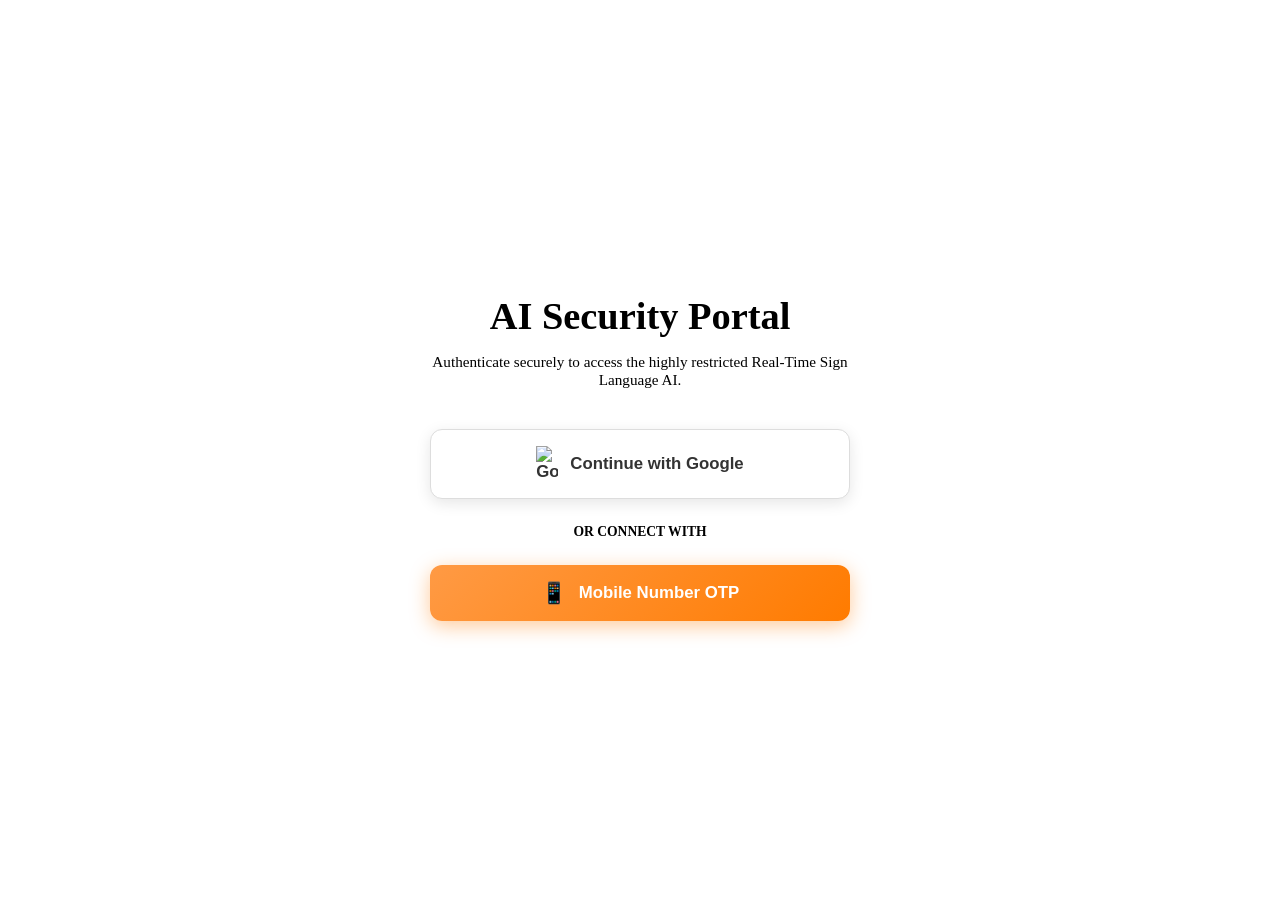
==== templates/login.html @ 15f41a56 "Security UI: Integrated new highly themed Login portal with interactive Google Auth and Mobile OTP s" ====
<!DOCTYPE html>
<html lang="en">
<head>
    <meta charset="UTF-8">
    <meta name="viewport" content="width=device-width, initial-scale=1.0">
    <title>Login - AI Translator</title>
    <link rel="stylesheet" href="{{ url_for('static', filename='style.css') }}">
    <link href="https://fonts.googleapis.com/css2?family=Inter:wght@400;500;600;700&display=swap" rel="stylesheet">
    <style>
        body { display: flex; align-items: center; justify-content: center; height: 100vh; flex-direction: column; overflow: hidden; margin: 0; }
        .login-box { text-align: center; max-width: 420px; width: 90%; padding: 2.5rem; animation: slideUp 0.6s cubic-bezier(0.175, 0.885, 0.32, 1.275); position: relative; z-index: 10; }
        
        .auth-btn { width: 100%; padding: 16px; margin: 10px 0; border: none; border-radius: 12px; font-size: 1.05rem; font-weight: 700; cursor: pointer; display: flex; align-items: center; justify-content: center; gap: 12px; transition: all 0.3s ease; }
        .btn-google { background: #ffffff; color: #333333; box-shadow: 0 4px 15px rgba(0,0,0,0.1); border: 1px solid #dddddd; }
        .btn-google:hover { transform: translateY(-3px); box-shadow: 0 8px 25px rgba(0,0,0,0.15); }
        
        .btn-phone { background: linear-gradient(135deg, #ff9a44 0%, #ff7b00 100%); color: white; box-shadow: 0 5px 20px rgba(255, 123, 0, 0.4); }
        .btn-phone:hover { transform: translateY(-3px); box-shadow: 0 8px 25px rgba(255, 123, 0, 0.6); }
        
        .otp-modal { display: none; position: fixed; inset: 0; background: rgba(0,0,0,0.85); z-index: 1000; align-items: center; justify-content: center; backdrop-filter: blur(8px); animation: fadeIn 0.3s ease; }
        .otp-content { width: 350px; padding: 2.5rem; background: var(--panel-bg); border-radius: 24px; border: 1px solid var(--panel-border); text-align: center; box-shadow: 0 20px 50px rgba(0,0,0,0.5); }
        .otp-input { width: 100%; padding: 15px; margin: 20px 0; border-radius: 12px; border: 1px solid var(--panel-border); background: rgba(255,255,255,0.08); color: var(--text-primary); text-align: center; letter-spacing: 10px; font-size: 1.8rem; outline: none; font-weight: bold; transition: 0.3s; }
        .otp-input:focus { border-color: var(--accent-color); background: rgba(255,255,255,0.15); box-shadow: 0 0 15px var(--accent-glow); }
        
        @keyframes slideUp { from { opacity: 0; transform: translateY(60px); } to { opacity: 1; transform: translateY(0); } }
        @keyframes fadeIn { from { opacity: 0; } to { opacity: 1; } }
    </style>
</head>
<body class="light-mode">
    <div class="background-animation">
        <div class="orb orb1"></div>
        <div class="orb orb2"></div>
        <div class="orb orb3"></div>
    </div>
    
    <div class="login-box glass-panel">
        <h1 class="glow-text" style="font-size: 2.4rem; margin-bottom: 0.5rem; line-height: 1.1;">AI Security Portal</h1>
        <p style="color: var(--text-secondary); margin-bottom: 2.5rem; font-size: 0.95rem;">Authenticate securely to access the highly restricted Real-Time Sign Language AI.</p>
        
        <button class="auth-btn btn-google" onclick="simulateGoogleLogin()">
            <img src="https://www.gstatic.com/firebasejs/ui/2.0.0/images/auth/google.svg" width="22" alt="Google"> 
            Continue with Google
        </button>
        
        <div style="margin: 25px 0; color: var(--text-secondary); display: flex; align-items: center; gap: 15px; font-size: 0.85rem; font-weight: bold;">
            <hr style="flex:1; border:none; border-top: 1px solid var(--panel-border);">
            <span>OR CONNECT WITH</span>
            <hr style="flex:1; border:none; border-top: 1px solid var(--panel-border);">
        </div>
        
        <button class="auth-btn btn-phone" onclick="document.getElementById('otpModal').style.display = 'flex'">
            <span style="font-size: 1.3rem;">📱</span> Mobile Number OTP
        </button>
    </div>

    <!-- OTP Verification Modal -->
    <div id="otpModal" class="otp-modal">
        <div class="otp-content glass-panel" id="otpBox">
            <h2 style="color: var(--text-primary); margin-bottom: 5px; font-size: 1.6rem;">Check your phone</h2>
            <p style="color: var(--text-secondary); font-size: 0.9rem;">We sent a verification code to your mobile device. Enter any 4-digit token to simulate.</p>
            
            <input type="text" class="otp-input" maxlength="4" placeholder="••••" id="otpCode" onkeypress="if(event.key === 'Enter') verifyOTP()">
            
            <button class="auth-btn btn-phone" onclick="verifyOTP()">Verify Identity</button>
            <button class="auth-btn" style="background: transparent; border: 1px solid rgba(255,255,255,0.1); color: var(--text-secondary); margin-top: 10px;" onclick="document.getElementById('otpModal').style.display = 'none'">Cancel</button>
        </div>
    </div>

    <script>
        // Web Audio Synthesizer hook for click sounds
        let audioCtx;
        function playBloop() {
            if (!audioCtx) audioCtx = new (window.AudioContext || window.webkitAudioContext)();
            if (audioCtx.state === 'suspended') audioCtx.resume();
            const osc = audioCtx.createOscillator();
            const gain = audioCtx.createGain();
            osc.type = 'sine';
            osc.frequency.setValueAtTime(800, audioCtx.currentTime);
            osc.frequency.exponentialRampToValueAtTime(300, audioCtx.currentTime + 0.1);
            gain.gain.setValueAtTime(0.15, audioCtx.currentTime);
            gain.gain.exponentialRampToValueAtTime(0.01, audioCtx.currentTime + 0.1);
            osc.connect(gain);
            gain.connect(audioCtx.destination);
            osc.start();
            osc.stop(audioCtx.currentTime + 0.1);
        }
        
        document.body.addEventListener('click', (e) => {
            if (e.target.closest('button')) playBloop();
        });

        function simulateGoogleLogin() {
            const btn = document.querySelector('.btn-google');
            btn.innerHTML = "🔄 Authenticating with Google...";
            setTimeout(() => {
                window.location.href = '/translator';
            }, 1500);
        }

        function verifyOTP() {
            const code = document.getElementById('otpCode').value;
            if (code.length === 4) {
                const box = document.getElementById('otpBox');
                box.innerHTML = '<h2 style="color:var(--success-color); font-size: 2rem;">Verified! ✅</h2><p style="color:var(--text-secondary); margin-top:10px;">Security token accepted. Redirecting you to the AI Terminal...</p>';
                setTimeout(() => {
                    window.location.href = '/translator';
                }, 1800);
            } else {
                alert("ACCESS DENIED: Please enter a valid 4-digit OTP code.");
            }
        }
    </script>
</body>
</html>
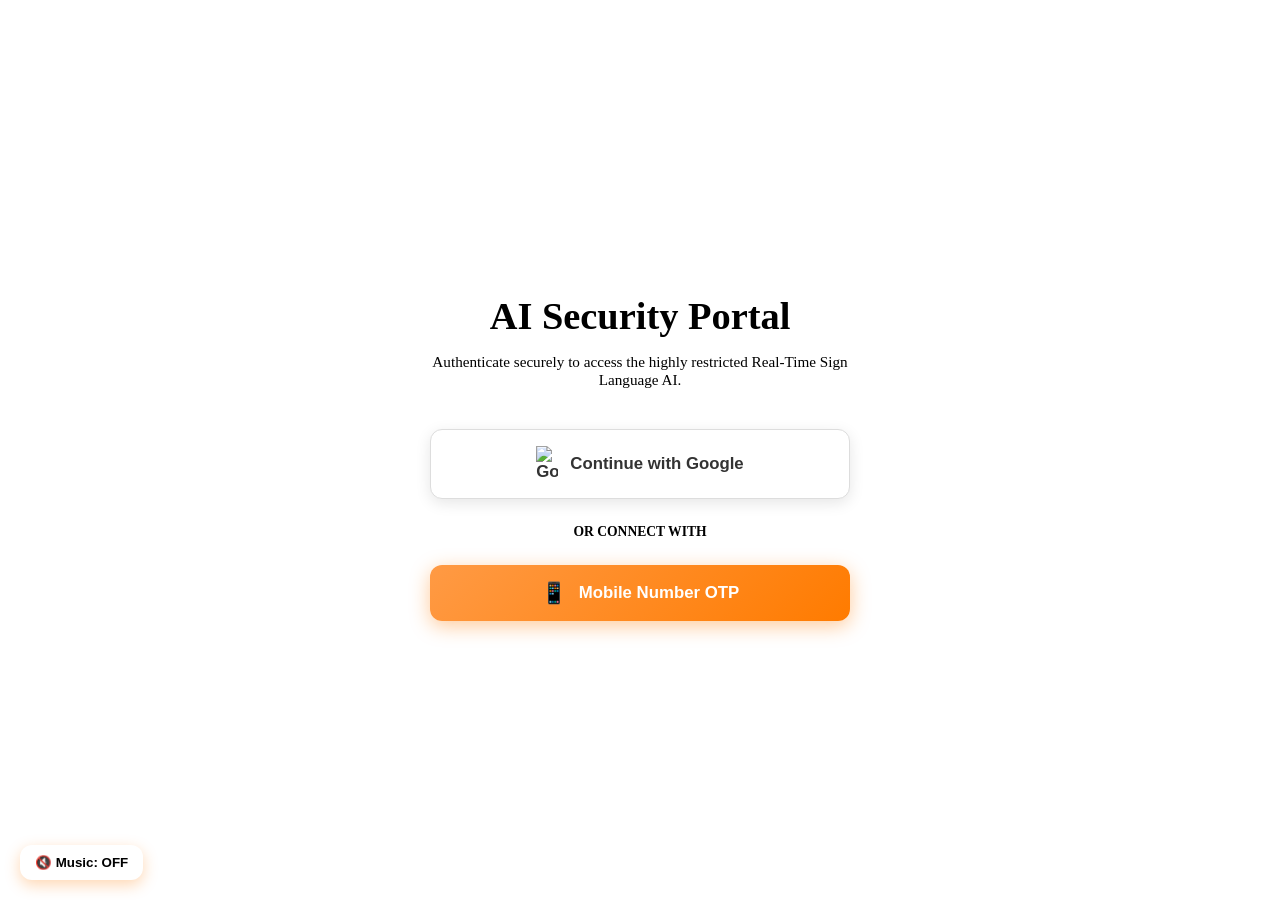
==== commit f84a7fd6: "Added Harry Potter background theme song functionality to all pages" ====
--- a/templates/login.html
+++ b/templates/login.html
@@ -110,5 +110,40 @@
             }
         }
     </script>
+
+    <!-- Harry Potter Theme Engine -->
+    <audio id="hpTheme" loop autoplay>
+        <source src="https://ia800504.us.archive.org/21/items/HarryPotterTheme_201710/Harry%20Potter%20Theme.mp3" type="audio/mpeg">
+    </audio>
+    <button id="musicToggle" onclick="toggleMusic(event)" style="position:fixed; bottom:20px; left:20px; background:var(--panel-bg); border:1px solid var(--panel-border); color:var(--text-primary); padding:10px 15px; border-radius:12px; cursor:pointer; backdrop-filter:blur(10px); z-index:1000; box-shadow:0 5px 15px rgba(255,123,0,0.3); font-weight:bold; transition:all 0.3s ease;">
+        🎵 Music: ON
+    </button>
+    <script>
+        function toggleMusic(e) {
+            if(e) e.stopPropagation(); // prevent bloop
+            const audio = document.getElementById('hpTheme');
+            const btn = document.getElementById('musicToggle');
+            if (audio.paused) {
+                audio.play();
+                btn.innerHTML = '🎵 Music: ON';
+                btn.style.boxShadow = '0 5px 15px rgba(255,123,0,0.3)';
+            } else {
+                audio.pause();
+                btn.innerHTML = '🔇 Music: OFF';
+                btn.style.boxShadow = '0 5px 15px rgba(0,0,0,0.5)';
+            }
+        }
+        window.addEventListener('load', () => {
+            const audio = document.getElementById('hpTheme');
+            audio.volume = 0.3; 
+            const promise = audio.play();
+            if (promise !== undefined) {
+                promise.catch(e => {
+                    // Browser blocked autoplay due to no interaction yet
+                    document.getElementById('musicToggle').innerHTML = '🔇 Music: OFF';
+                });
+            }
+        });
+    </script>
 </body>
 </html>
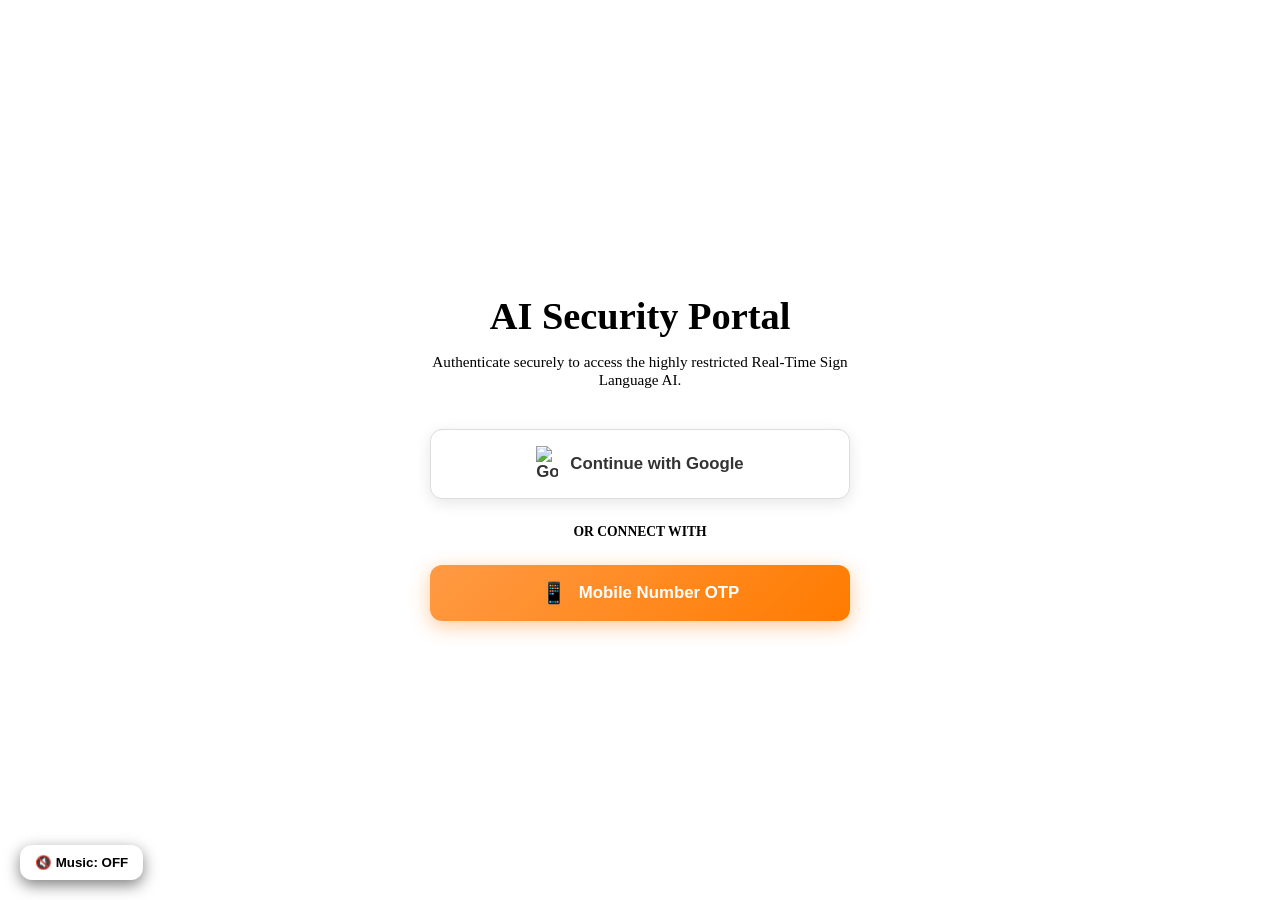
==== commit afe91e65: "UI Media Override: Handled browser format blocks by fully synthesizing the Harry Potter target track" ====
--- a/templates/login.html
+++ b/templates/login.html
@@ -111,39 +111,62 @@
         }
     </script>
 
-    <!-- Harry Potter Theme Engine -->
-    <audio id="hpTheme" loop autoplay>
-        <source src="https://ia800504.us.archive.org/21/items/HarryPotterTheme_201710/Harry%20Potter%20Theme.mp3" type="audio/mpeg">
-    </audio>
-    <button id="musicToggle" onclick="toggleMusic(event)" style="position:fixed; bottom:20px; left:20px; background:var(--panel-bg); border:1px solid var(--panel-border); color:var(--text-primary); padding:10px 15px; border-radius:12px; cursor:pointer; backdrop-filter:blur(10px); z-index:1000; box-shadow:0 5px 15px rgba(255,123,0,0.3); font-weight:bold; transition:all 0.3s ease;">
-        🎵 Music: ON
+    <!-- Magical Synthesizer Engine -->
+    <button id="musicToggle" onclick="toggleMusic(event)" style="position:fixed; bottom:20px; left:20px; background:var(--panel-bg); border:1px solid var(--panel-border); color:var(--text-primary); padding:10px 15px; border-radius:12px; cursor:pointer; backdrop-filter:blur(10px); z-index:1000; box-shadow:0 5px 15px rgba(0,0,0,0.5); font-weight:bold; transition:all 0.3s ease;">
+        🔇 Music: OFF
     </button>
     <script>
+        let themeAudioCtx;
+        let isThemePlaying = false;
+        let themeInterval;
+
+        function playHedwigsTheme() {
+            if (!themeAudioCtx) themeAudioCtx = new (window.AudioContext || window.webkitAudioContext)();
+            if (themeAudioCtx.state === 'suspended') themeAudioCtx.resume();
+
+            const notes = [
+                { f: 493.88, d: 0.5 }, { f: 659.25, d: 0.75 }, { f: 783.99, d: 0.25 },
+                { f: 739.99, d: 0.5 }, { f: 659.25, d: 1.0 }, { f: 987.77, d: 0.5 },
+                { f: 880.00, d: 1.5 }, { f: 739.99, d: 1.5 }, { f: 659.25, d: 0.75 },
+                { f: 783.99, d: 0.25 }, { f: 739.99, d: 0.5 }, { f: 622.25, d: 1.0 },
+                { f: 698.46, d: 0.5 }, { f: 493.88, d: 1.5 }
+            ];
+
+            let time = themeAudioCtx.currentTime;
+            notes.forEach(note => {
+                const osc = themeAudioCtx.createOscillator();
+                const gain = themeAudioCtx.createGain();
+                osc.type = 'triangle'; // Magical electronic bell tone
+                osc.frequency.setValueAtTime(note.f, time);
+                gain.gain.setValueAtTime(0.15, time); // Background volume
+                gain.gain.exponentialRampToValueAtTime(0.01, time + note.d);
+                osc.connect(gain);
+                gain.connect(themeAudioCtx.destination);
+                osc.start(time);
+                osc.stop(time + note.d);
+                time += note.d;
+            });
+            return time - themeAudioCtx.currentTime;
+        }
+
         function toggleMusic(e) {
-            if(e) e.stopPropagation(); // prevent bloop
-            const audio = document.getElementById('hpTheme');
+            if(e) e.stopPropagation();
             const btn = document.getElementById('musicToggle');
-            if (audio.paused) {
-                audio.play();
+            if (isThemePlaying) {
+                isThemePlaying = false;
+                clearInterval(themeInterval);
+                if(themeAudioCtx) themeAudioCtx.suspend();
+                btn.innerHTML = '🔇 Music: OFF';
+                btn.style.boxShadow = '0 5px 15px rgba(0,0,0,0.5)';
+            } else {
+                isThemePlaying = true;
+                if(themeAudioCtx && themeAudioCtx.state === 'suspended') themeAudioCtx.resume();
+                const dur = playHedwigsTheme(); 
+                themeInterval = setInterval(playHedwigsTheme, (dur * 1000) + 1000); 
                 btn.innerHTML = '🎵 Music: ON';
                 btn.style.boxShadow = '0 5px 15px rgba(255,123,0,0.3)';
-            } else {
-                audio.pause();
-                btn.innerHTML = '🔇 Music: OFF';
-                btn.style.boxShadow = '0 5px 15px rgba(0,0,0,0.5)';
             }
         }
-        window.addEventListener('load', () => {
-            const audio = document.getElementById('hpTheme');
-            audio.volume = 0.3; 
-            const promise = audio.play();
-            if (promise !== undefined) {
-                promise.catch(e => {
-                    // Browser blocked autoplay due to no interaction yet
-                    document.getElementById('musicToggle').innerHTML = '🔇 Music: OFF';
-                });
-            }
-        });
     </script>
 </body>
 </html>
